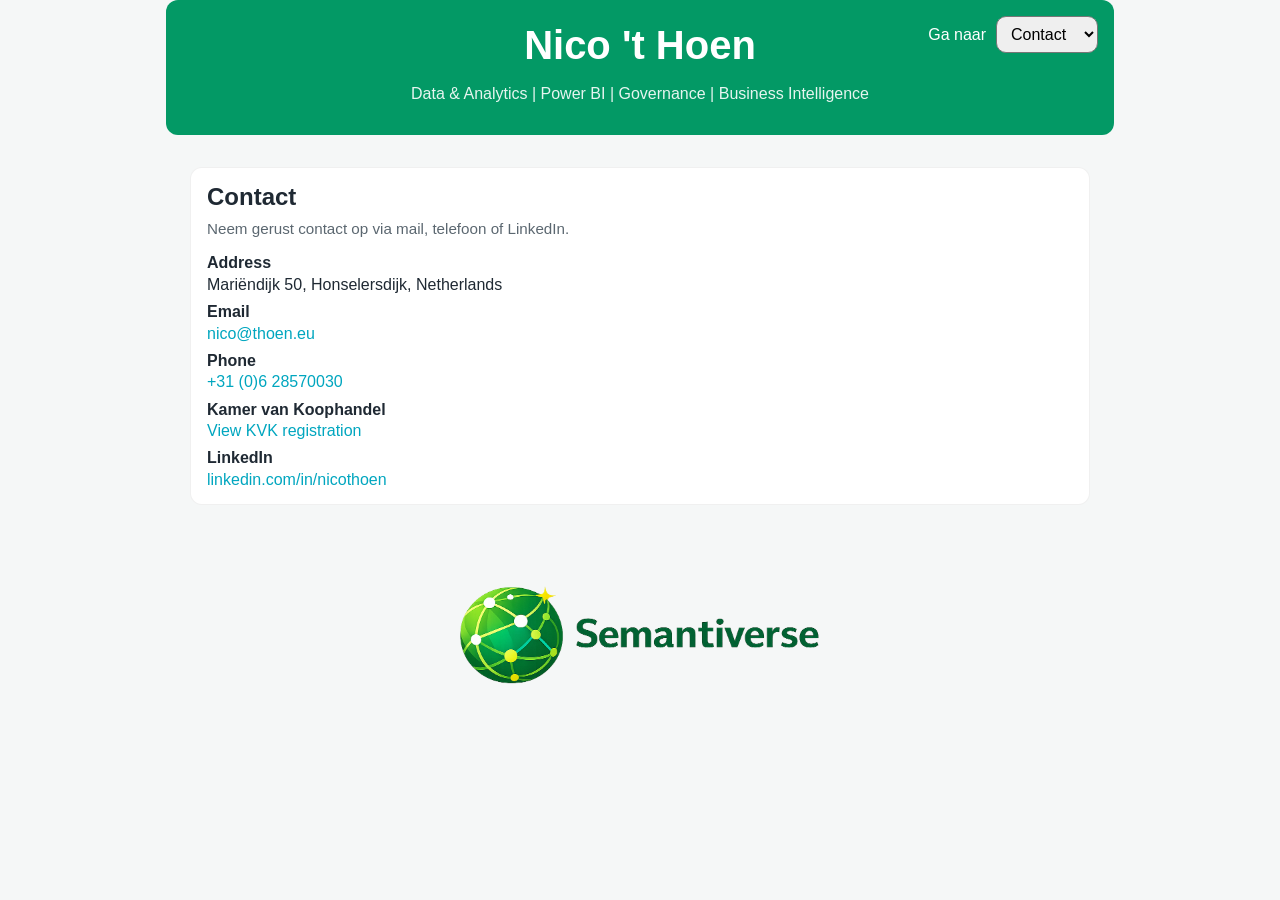
==== contact.html @ 645dff63 "update nederlands" ====
<!DOCTYPE html>
<html lang="en">
<head>
  <meta charset="UTF-8" />
  <meta name="viewport" content="width=device-width, initial-scale=1.0" />
  <title>Contact | Nico 't Hoen</title>
  <link rel="stylesheet" href="styles.css" />

  <style>
    .contact-card{
      background: var(--white);
      border: 1px solid rgba(0,0,0,0.06);
      border-radius: 12px;
      padding: 0.9rem 1rem; /* compacter */
    }

    .contact-card h2{
      margin: 0 0 0.35rem; /* minder ruimte */
      line-height: 1.2;
    }

    .mini-note{
      color: var(--text-muted);
      font-size: 0.95rem;
      margin: 0 0 0.75rem; /* compacter */
    }

    .contact-list{
      list-style: none;
      padding: 0;
      margin: 0;
      display: grid;
      gap: 0.45rem; /* minder gap */
    }

    .contact-list li{
      line-height: 1.25; /* compacter */
    }

    .contact-list strong{
      display: inline-block;
      margin-bottom: 0.1rem; /* minder ruimte onder titel */
    }

    .contact-list a{
      color: var(--link);
      text-decoration: none;
    }
    .contact-list a:hover{
      color: var(--link-hover);
      text-decoration: underline;
    }

    .profile-pic{
      display: block;
      margin: 0 auto;
      width: 40%;
      height: 220px;
      object-fit: cover;
    }

    @media (max-width: 850px){
      .page-jump{
        position: static;
        margin-top: 10px;
        justify-content: center;
      }
    }
  </style>
</head>

<body>
  <header>
    <h1>Nico 't Hoen</h1>
    <p>Data & Analytics | Power BI | Governance | Business Intelligence</p>

    <div class="page-jump">
      <label for="pageSelect">Ga naar</label>
      <select id="pageSelect">
        <option value="index.html">Home</option>
        <option value="projects.html">Projects</option>
        <option value="resume.html">Resume</option>
        <option value="contact.html" selected>Contact</option>
      </select>
    </div>
  </header>

  <main>
    <section class="contact-card">
      <h2>Contact</h2>
      <p class="mini-note">Neem gerust contact op via mail, telefoon of LinkedIn.</p>

      <ul class="contact-list">
        <li><strong>Address</strong><br />Mariëndijk 50, Honselersdijk, Netherlands</li>
        <li><strong>Email</strong><br /><a href="mailto:nico@thoen.eu">nico@thoen.eu</a></li>
        <li><strong>Phone</strong><br /><a href="tel:+31628570030">+31 (0)6 28570030</a></li>
        <li>
          <strong>Kamer van Koophandel</strong><br />
          <a href="https://www.kvk.nl/bestellen/#/27303376000013492411" target="_blank" rel="noopener noreferrer">
            View KVK registration
          </a>
        </li>
        <li>
          <strong>LinkedIn</strong><br />
          <a href="https://www.linkedin.com/in/nicothoen/" target="_blank" rel="noopener noreferrer">
            linkedin.com/in/nicothoen
          </a>
        </li>
      </ul>
    </section>
  </main>

  <footer>
    <p><img src="images/semantiverse_green.png" alt="Semantiverse" class="profile-pic" /></p>
  </footer>

  <script>
    document.getElementById("pageSelect").addEventListener("change", function () {
      const target = this.value
      if (target) window.location.href = target
    })
  </script>
</body>
</html>
---- styles.css ----
:root {
  /* Kleuren afgeleid van het Westland Triathlon logo */
  --primary-teal: #039965;
  --primary-cyan: #00A6BF;
  --accent-olive: #669544;
  --accent-gold: #BA9646;
  --black: #000000;

  --white: #FFFFFF;
  --bg-soft: #F5F7F7;
  --text-dark: #1F2933;
  --text-muted: #5B6770;

  --link: var(--primary-cyan);
  --link-hover: var(--primary-teal);
}

body {
  font-family: "Segoe UI", Tahoma, sans-serif;
  margin: 0;
  padding: 0;
  background-color: var(--bg-soft);
  color: var(--text-dark);
  line-height: 1.6;
}

header {
  background-color: var(--primary-teal);
  color: var(--white);

  max-width: 900px;     /* maak kleiner voor nog smaller, bv 760px */
  margin: 0 auto;       /* centreert het groene blok */
  padding: 0.8rem 1.5rem; /* iets minder breedte, voorkomt mega zijkanten */

  
  text-align: center;
  position: relative;
  border-radius: 12px;  /* optioneel: rond hoekjes */
}

header h1 {
  margin: 0;
  font-size: 2.5rem;
}

header p {
  font-size: 1rem;
  margin-top: 0.25rem; /*de ruimte onder je naam kleiner maken */
  color: rgba(255, 255, 255, 0.9);
}

main {
  max-width: 900px;
  margin: 2rem auto;
  padding: 0 1.5rem;
}

section {
  margin-bottom: 2rem;
  background: var(--white);
  border: 1px solid rgba(0, 0, 0, 0.06);
  border-radius: 12px;
  padding: 1.25rem
}

/* Dropdown navigatie, overal hetzelfde */
.page-jump{
  position: absolute;
  top: 16px;
  right: 16px;
  display: flex;
  gap: 10px;
  align-items: center;
  margin: 0;
  flex-wrap: nowrap;
}

.page-jump label{
  font-size: 1rem;
}

.page-jump select{
  font: inherit;
  padding: 8px 10px;
  border-radius: 10px;
}
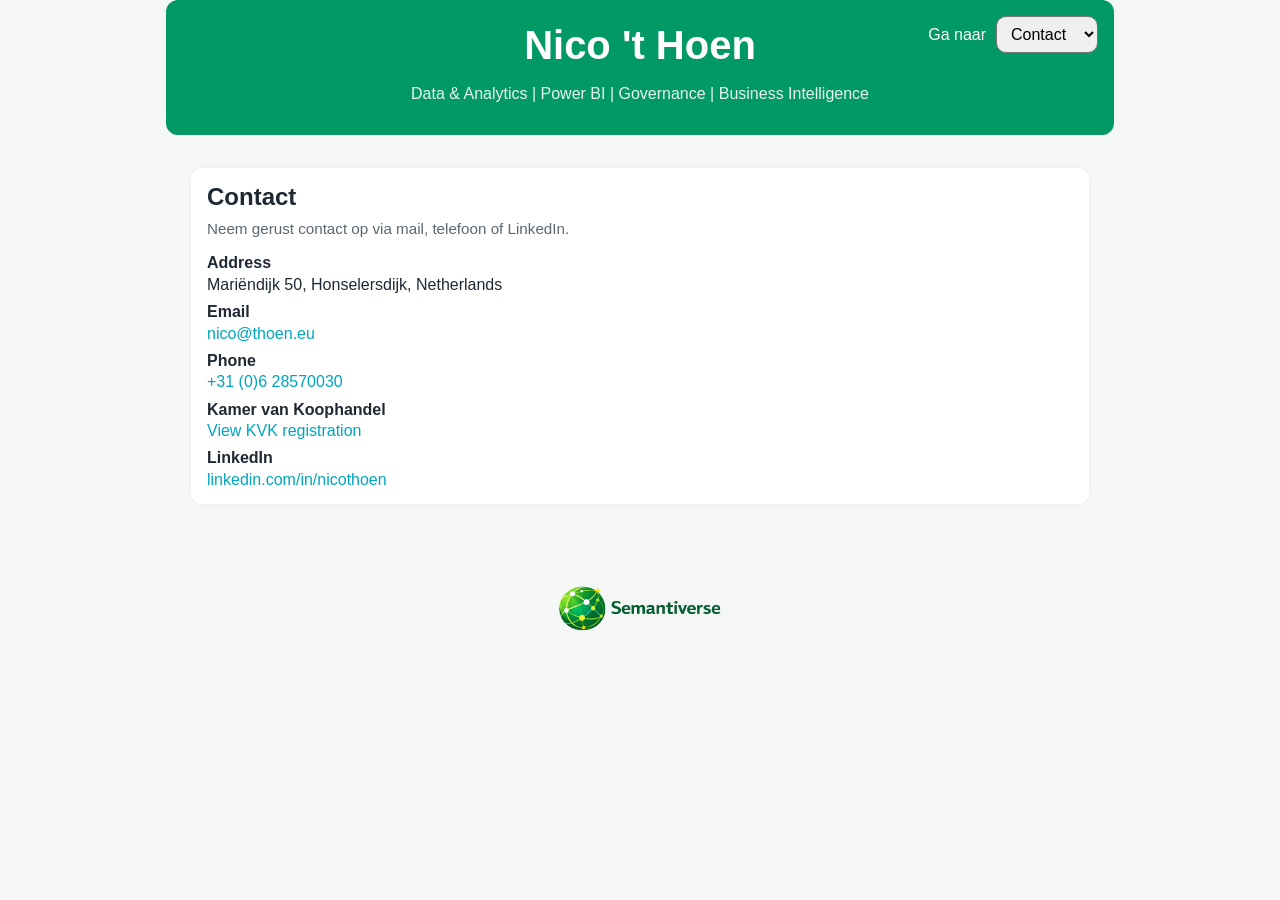
==== commit fcd8d8b3: "profile pic aangepast" ====
--- a/contact.html
+++ b/contact.html
@@ -51,13 +51,6 @@
       text-decoration: underline;
     }
 
-    .profile-pic{
-      display: block;
-      margin: 0 auto;
-      width: 40%;
-      height: 220px;
-      object-fit: cover;
-    }
 
     @media (max-width: 850px){
       .page-jump{
--- a/styles.css
+++ b/styles.css
@@ -84,3 +84,11 @@
   padding: 8px 10px;
   border-radius: 10px;
 }
+
+.profile-pic{
+  display: block;
+  margin: 0 auto;
+  width: 230px;
+  height: auto;
+  object-fit: contain;
+}
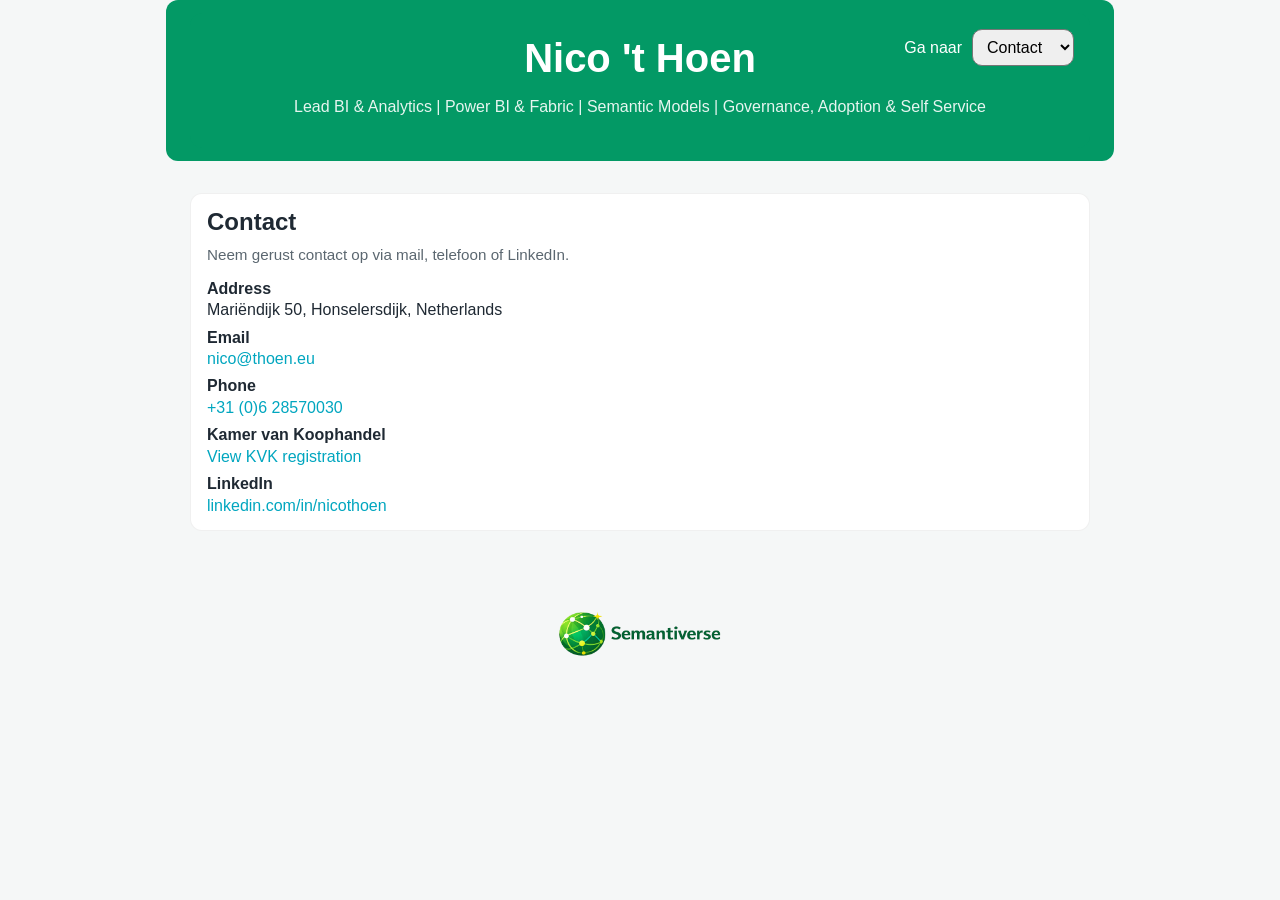
==== commit f4f5f73f: "header created as seperate file" ====
--- a/contact.html
+++ b/contact.html
@@ -64,18 +64,23 @@
 
 <body>
   <header>
-    <h1>Nico 't Hoen</h1>
-    <p>Data & Analytics | Power BI | Governance | Business Intelligence</p>
+  <div id="site-header"></div>
 
-    <div class="page-jump">
-      <label for="pageSelect">Ga naar</label>
-      <select id="pageSelect">
-        <option value="index.html">Home</option>
-        <option value="projects.html">Projects</option>
-        <option value="resume.html">Resume</option>
-        <option value="contact.html" selected>Contact</option>
-      </select>
-    </div>
+<script>
+  fetch("header.html")
+    .then(r => r.text())
+    .then(html => {
+      document.getElementById("site-header").innerHTML = html;
+
+      const pageSelect = document.getElementById("pageSelect");
+      const current = location.pathname.split("/").pop() || "index.html";
+      pageSelect.value = current;
+
+      pageSelect.addEventListener("change", function () {
+        if (this.value) window.location.href = this.value;
+      });
+    });
+</script>
   </header>
 
   <main>
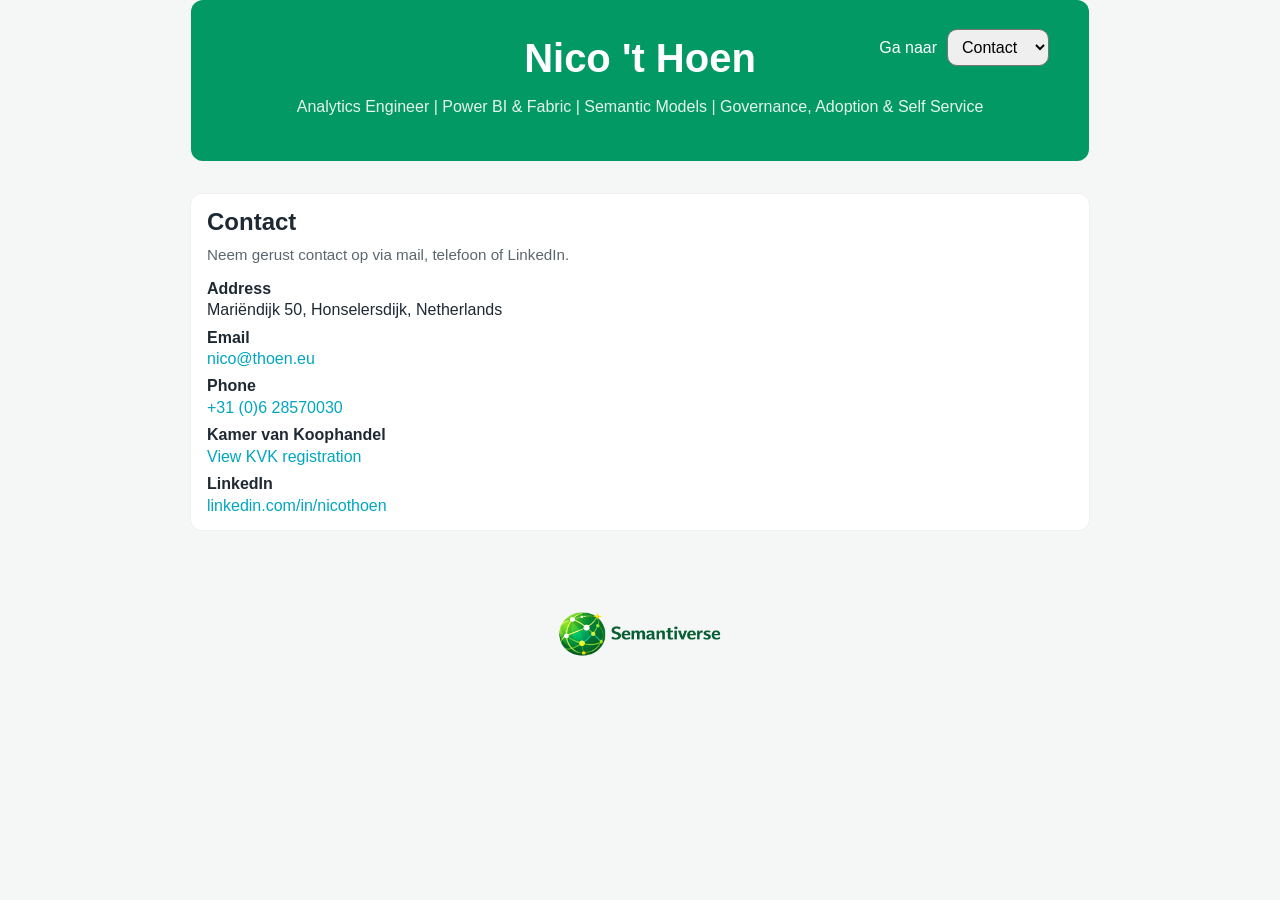
==== commit 7c828f57: "logo in tab op de browser" ====
--- a/contact.html
+++ b/contact.html
@@ -5,6 +5,7 @@
   <meta name="viewport" content="width=device-width, initial-scale=1.0" />
   <title>Contact | Nico 't Hoen</title>
   <link rel="stylesheet" href="styles.css" />
+  <link rel="icon" type="image/png" href="images/semantiverse_green.png" />
 
   <style>
     .contact-card{
@@ -119,4 +120,4 @@
     })
   </script>
 </body>
-</html>+</html>
--- a/styles.css
+++ b/styles.css
@@ -28,7 +28,7 @@
   background-color: var(--primary-teal);
   color: var(--white);
 
-  max-width: 900px;     /* maak kleiner voor nog smaller, bv 760px */
+  max-width: 850px;     /* maak kleiner voor nog smaller, bv 760px */
   margin: 0 auto;       /* centreert het groene blok */
   padding: 0.8rem 1.5rem; /* iets minder breedte, voorkomt mega zijkanten */
 
